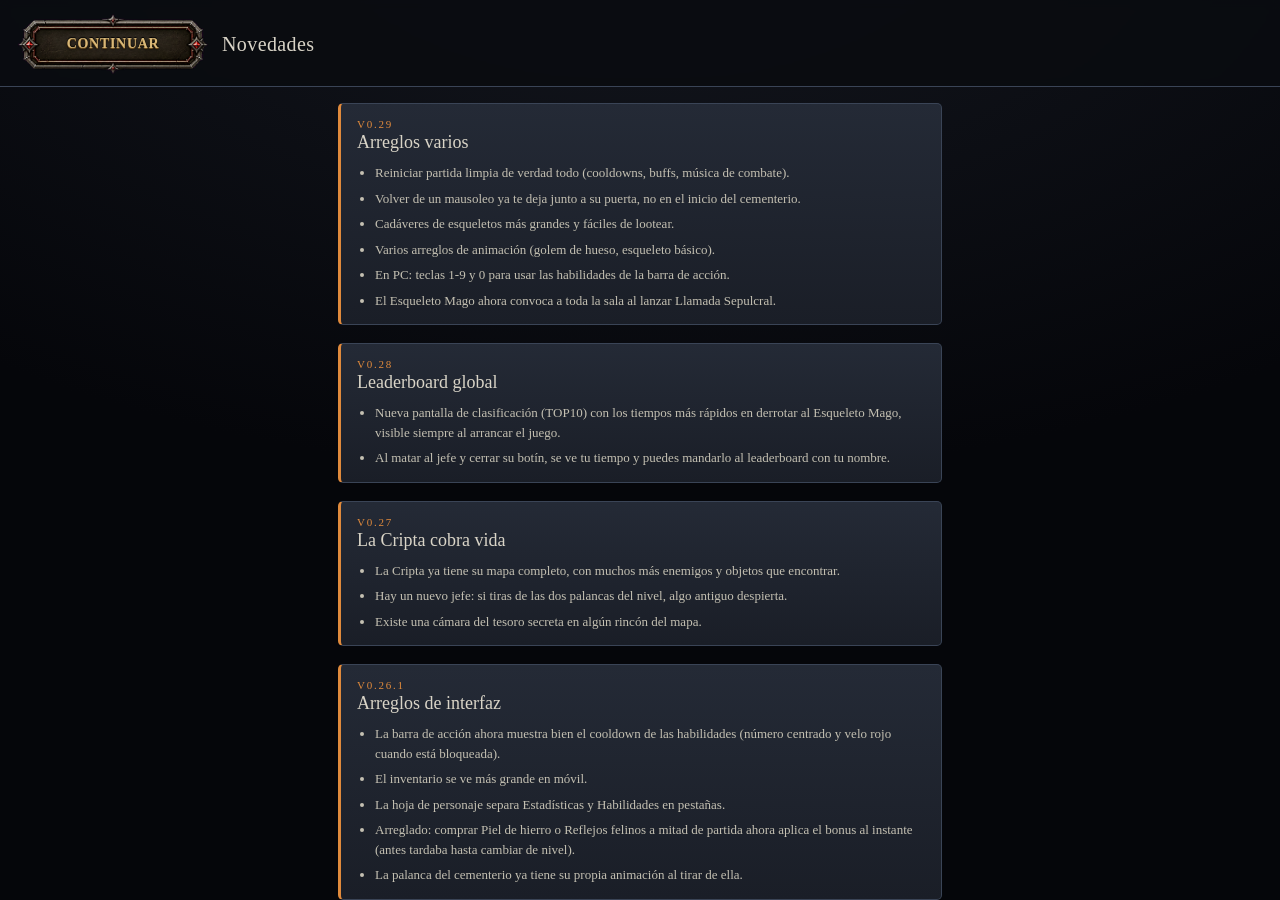
==== index.html @ 26098daa "V0.29 — Reinicio de verdad, mausoleos, sprites, golem, PC y Llamada Sepulcral - Reiniciar nivel/part" ====
<!DOCTYPE html>
<html lang="es">
<head>
<meta charset="UTF-8">
<meta name="viewport" content="width=device-width, initial-scale=1, maximum-scale=1, user-scalable=no, viewport-fit=cover">
<!-- Anticaché: todos los archivos internos (JS, CSS, JSON, imágenes) ya se piden
     con ?v=VERSION, así que se renuevan solos en cuanto sube el número de
     versión. Esto de aquí es solo para este mismo archivo (index.html): sin
     esto, algunos navegadores (sobre todo Chrome en móvil) se quedan con una
     copia vieja de la página en caché y hace falta modo incógnito para verla
     actualizada. Con esto, cada vez que se abre la página se comprueba si hay
     una versión nueva en el servidor en vez de fiarse de la copia guardada. -->
<meta http-equiv="Cache-Control" content="no-cache, no-store, must-revalidate">
<meta http-equiv="Pragma" content="no-cache">
<meta http-equiv="Expires" content="0">
<title>Cripta</title>
<link rel="stylesheet" href="./css/styles.css?v=0.29">
</head>
<body>
<div id="game">
  <canvas id="map"></canvas>

  <!-- HUD (arriba-izquierda). Tocar la fila superior recentra la cámara. -->
  <div class="ui hud" id="hud">
    <div class="hudrow" id="hudRow">
      <div class="heroPanel" id="heroPanel">
        <div class="hp-row1">
          <span class="heroName" id="heroName2"></span>
          <span class="statusRow" id="heroStatus"></span>
        </div>
        <div class="hp-row2">
          <div class="bar hero"><span class="fill" id="hpHero" style="width:100%"></span><span class="hptext" id="hpHeroText"></span></div>
        </div>
        <div class="hp-row3">
          <div class="bar mana"><span class="fill" id="manaFill" style="width:100%"></span><span class="hptext" id="manaText"></span></div>
        </div>
        <div class="pa-box" id="apPips"></div>
      </div>
      <div class="stat"><img class="goldIcon" src="./assets/ui/gold_icon.png" alt=""> <b id="gold">0</b></div>
    </div>
    <button class="skipturn" id="endTurn"></button>
    <div class="foeRow" id="foeRow"></div>
  </div>

  <!-- Aviso de combate + orden de iniciativa (arriba-derecha; antes aquí
       estaba el botón de reiniciar, movido al panel de ajustes) -->
  <div class="ui topright" id="topright">
    <div class="combatBadge" id="combatBadge">⚔️</div>
    <div class="initiativeBar" id="initiativeBar"></div>
  </div>

  <!-- Versión + Ajustes + recentrar (abajo-derecha) -->
  <div class="ui bottomright" id="bottomright">
    <div class="vertag" id="verTag"></div>
    <div class="fabcol">
      <button class="fab" id="gridBtn" aria-label="Rejilla">▦</button>
      <button class="fab" id="settingsBtn" aria-label="Ajustes">⚙</button>
      <button class="fab" id="recenter" aria-label="Centrar">⌖</button>
    </div>
  </div>

  <!-- Barra de acción (10 huecos) con los iconos de las habilidades ACTIVAS
       compradas en la tienda. Movible por separado del resto (ver
       LAYOUT_IDS en main.js). Las pasivas no salen aquí, se reflejan en el
       panel de estadísticas del inventario. -->
  <div class="ui actionbar" id="actionbar"></div>

  <!-- Registro (abajo-izquierda). Tocarlo abre el historial completo. -->
  <div class="ui log" id="log" role="button" aria-label="Ver historial"></div>

  <!-- Historial completo de eventos (combate, loot, eventos), con filtros. -->
  <div class="veil" id="logHistoryVeil">
    <div class="loghist" id="logHistPanel">
      <button class="loghist-close" id="logHistCloseBtn" aria-label="Cerrar">×</button>
      <div class="loghist-filters" id="logHistFilters"></div>
      <div class="loghist-list" id="logHistList"></div>
    </div>
  </div>

  <!-- Ventana de botín de cadáveres (rules.js la abre al tocar un cadáver
       adyacente con loot pendiente). -->
  <div class="veil" id="lootVeil">
    <div class="loot-panel" id="lootPanel">
      <button class="loot-close" id="lootCloseBtn" aria-label="Cerrar">×</button>
      <h2 class="loot-name" id="lootTitle"></h2>
      <div class="loot-list" id="lootList"></div>
      <button class="loot-allbtn" id="lootAllBtn"></button>
    </div>
  </div>

  <!-- Panel de ajustes -->
  <div class="veil" id="settingsVeil">
    <div class="panel">
      <h2 id="setTitle"></h2>

      <label id="setLangLabel"></label>
      <div class="langrow">
        <button class="langbtn" data-lang="es">ES</button>
        <button class="langbtn" data-lang="en">EN</button>
      </div>

      <label id="setScaleLabel"></label>
      <input type="range" id="uiScale" min="0.5" max="1.6" step="0.05" value="1">

      <label id="setMusicLabel"></label>
      <input type="range" id="musicVol" min="0" max="1" step="0.05" value="0.6">

      <label id="setFxLabel"></label>
      <input type="range" id="fxVol" min="0" max="1" step="0.05" value="0.7">

      <label id="setEnemySpeedLabel"></label>
      <div class="langrow" id="enemySpeedRow">
        <button class="langbtn" id="speedSlow" data-speed="slow"></button>
        <button class="langbtn" id="speedNormal" data-speed="normal"></button>
        <button class="langbtn" id="speedFast" data-speed="fast"></button>
      </div>

      <button class="primary" id="repositionBtn"></button>

      <button class="primary" id="reset" aria-label="Reiniciar"></button>

      <button class="primary" id="quitBtn" aria-label="Cerrar juego"></button>

      <button class="primary" id="setClose"></button>
      <div class="ver" id="verTagPanel"></div>
    </div>
  </div>

  <!-- Botón flotante que ancla la interfaz en su sitio al reposicionarla. -->
  <button class="layoutApplyBtn" id="layoutApplyBtn"></button>

  <!-- Carta de evento -->
  <div class="veil" id="veil"><div class="card" id="card"></div></div>

  <!-- Confirmación genérica (reiniciar nivel, cerrar juego...). Un solo modal
       reutilizado: showConfirm() en ui.js rellena título/texto y qué hacer
       si se confirma. -->
  <div class="veil" id="confirmVeil">
    <div class="card" id="confirmCard">
      <h2 id="confirmTitle"></h2>
      <p id="confirmText"></p>
      <div class="confirmBtns">
        <button class="primary ghost" id="confirmNo"></button>
        <button class="primary" id="confirmYes"></button>
      </div>
    </div>
  </div>

  <!-- Inventario y equipamiento. Se abre tocando el marco del héroe (arriba
       a la izquierda). Los huecos, el panel de estadísticas y la rejilla se
       generan por JS desde js/inventory.js (nada hardcodeado aquí). -->
  <div class="veil" id="inventoryVeil">
    <button class="inv-close" id="invCloseBtn" aria-label="Cerrar">×</button>
    <div id="invScaler">
      <div class="inv-ui" id="invUI"></div>
    </div>
  </div>

  <!-- Pantalla de novedades al arrancar. El botón Continuar queda anclado arriba
       (no scrollea) y hace de primer toque para activar el sonido. -->
  <div class="splash show" id="splash">
    <div class="splash-head">
      <button class="primary" id="splashContinue"></button>
      <div class="splash-title" id="splashTitle"></div>
    </div>
    <div class="splash-body" id="splashBody"></div>
  </div>

  <!-- Leaderboard global (Supabase): TOP10 de tiempos más rápidos en matar al
       Esqueleto Mago de la cripta. Se ve siempre al arrancar, justo después
       de cerrar las novedades y antes de la tienda de habilidades. -->
  <div class="splash" id="leaderboard">
    <div class="splash-head">
      <button class="primary" id="leaderboardContinue"></button>
      <div class="splash-title" id="leaderboardTitle"></div>
    </div>
    <div class="splash-body" id="leaderboardBody"></div>
  </div>

  <!-- Tienda de habilidades — SISTEMA TEMPORAL DE PRUEBAS (ver js/skills.js).
       Se muestra justo después de pulsar "Continuar" en las novedades, antes
       de entrar en la partida de verdad. -->
  <div class="skillshop" id="skillShop">
    <div class="skillshop-head">
      <div class="skillshop-gold"><img class="goldIcon" src="./assets/ui/gold_icon.png" alt=""><b id="shopGold">1000</b></div>
      <div class="skillshop-title" id="skillShopTitle"></div>
      <button class="primary ghost skillshop-reset" id="shopResetBtn"></button>
    </div>
    <div class="skillshop-subtitle" id="skillShopSubtitle"></div>
    <div class="skillshop-notice" id="shopNotice"></div>
    <div class="skillshop-body" id="skillShopBody"></div>
    <div class="skillshop-foot">
      <button class="primary skillshop-finish" id="shopFinishBtn"></button>
    </div>
  </div>
</div>

<script type="module" src="./js/main.js?v=0.29"></script>
</body>
</html>
---- css/styles.css ----
/* Pantalla completa: mapa a pantalla completa + UI flotante en cajas.
   La escala de la UI se controla con la variable --ui (deslizador de ajustes). */
:root{
  --stone-900:#12141a; --stone-800:#1a1e27; --stone-700:#242a36;
  --steel:#3a4456; --bone:#d9d4c7; --bone-dim:#8b8778;
  --ember:#e08a3c; --blood:#b5443a; --moss:#6f9c5a; --gold:#d8b24a;
}
*{ box-sizing:border-box; }
html,body{ margin:0; height:100%; background:#05060a; overflow:hidden; }
body{
  font-family: Georgia,"Times New Roman",serif;
  color:var(--bone); -webkit-tap-highlight-color:transparent; user-select:none;
}

#game{ position:fixed; inset:0; overflow:hidden; background:#05060a; --ui:1; }
#map{ position:absolute; inset:0; width:100%; height:100%; display:block; touch-action:none; cursor:grab; }
#map:active{ cursor:grabbing; }

.ui{ position:absolute; z-index:5; }
.hud{ top:max(10px,env(safe-area-inset-top)); left:10px; transform:translate(var(--dragX,0px),var(--dragY,0px)) scale(var(--ui)); transform-origin:top left;
  display:flex; flex-direction:column; gap:6px; width:max-content; }
.hudrow{ display:flex; gap:8px; align-items:stretch; padding:8px 10px;
  background:rgba(26,30,39,.82); border:1px solid var(--steel); border-radius:6px; backdrop-filter:blur(3px); cursor:pointer; }
/* --- Panel nuevo del héroe: una sola imagen de marco (3 filas + caja de PA a
   la derecha) con el "aspect-ratio" real del arte, para que nunca se deforme
   sea cual sea el ancho. Fila 1 = nombre + perjuicios; fila 2 = vida; fila 3 =
   maná; la caja de PA ya trae la palabra "PA" dibujada, solo hace falta poner
   los PA de verdad debajo. Los porcentajes de top/bottom vienen de medir el
   propio archivo (assets/ui/hero_panel.png, 1722×400). --- */
.heroPanel{ position:relative; width:min(300px, 70vw); aspect-ratio:1722/400;
  background:url(../assets/ui/hero_panel.png) center/100% 100% no-repeat; }
.heroPanel .hp-row1{ position:absolute; left:4%; right:20%; top:15%; bottom:59%;
  display:flex; align-items:center; justify-content:space-between; gap:4px; overflow:hidden; }
.heroPanel .hp-row2{ position:absolute; left:4%; right:20%; top:44%; bottom:35%; }
.heroPanel .hp-row3{ position:absolute; left:4%; right:20%; top:68%; bottom:5%; }
.heroPanel .heroName{ flex:1 1 auto; min-width:0; margin-left:7px; font-size:12px; letter-spacing:.03em; color:var(--bone);
  white-space:nowrap; overflow:hidden; text-overflow:ellipsis; }
.heroPanel .statusRow{ flex:0 0 auto; display:flex; gap:3px; align-items:center; }
.heroPanel .statusRow:empty{ display:none; }
.heroPanel .pa-box{ position:absolute; left:82%; right:2%; top:30%; bottom:8%; transform:translate(1px, 6px);
  display:flex; align-items:center; justify-content:center;
  font-size:20px; font-weight:700; line-height:1; text-shadow:0 1px 3px rgba(0,0,0,.8); }
.pa-box.ap-white{ color:var(--bone); }
.pa-box.ap-warn{ color:#e0b23c; }
.pa-box.ap-empty{ color:#e05a3c; }

.bar{ height:9px; border-radius:2px; background:#000; overflow:hidden; border:1px solid #000; position:relative; }
.bar.hero{ height:calc(100% - 2px); margin:1px auto 0; width:calc(100% + 1px); border:none; transform:translate(3px, 2px); }
.bar.mana{ height:calc(100% - 6px); margin:2px auto 0; width:calc(100% + 1px); border:none; transform:translate(3px, 0px); }
.bar.foe { background:linear-gradient(#7a1414,#3a0808); border-radius:999px; border:none; }
.bar > span{ display:block; height:100%; transition:width .25s ease; }
/* La barra roja/azul del panel nuevo ya viene pintada en el propio marco (no
   hace falta más imagen); lo único que "tapa" al perder vida/maná es esta
   cubierta oscura que avanza desde la derecha. */
.bar.hero > span.fill, .bar.mana > span.fill{ position:absolute; top:0; right:0; height:100%;
  background:linear-gradient(to left, rgba(3,4,7,.95), rgba(3,4,7,.55)); }
.bar.hero{ background:linear-gradient(#7a1414,#3a0808); border-radius:999px; }
.bar.mana{ background:linear-gradient(#123a5a,#081c30); border-radius:999px; }
.bar.foe  > span{ position:absolute; top:0; right:0; height:100%;
  background:linear-gradient(to left, rgba(3,4,7,.95), rgba(3,4,7,.55)); }
.bar .hptext{ position:absolute; inset:0; display:flex; align-items:center; justify-content:center; background:none;
  font-size:9px; line-height:1; color:#fff; text-shadow:0 1px 1px rgba(0,0,0,.85); pointer-events:none; }
.bar.hero .hptext, .bar.mana .hptext{ font-size:10px; font-weight:600; }
.bar.hero .hptext{ transform:translateY(0px); }
.bar.mana .hptext{ transform:translateY(-1px); }
.stat{ display:flex; align-items:center; gap:5px; font-size:13px; padding-left:10px; border-left:1px solid var(--steel); }
.stat b{ color:var(--gold); font-weight:600; }
.goldIcon{ width:16px; height:16px; object-fit:contain; }
.ap{ display:flex; gap:5px; align-items:center; padding-left:10px; border-left:1px solid var(--steel); }

/* Iconos de perjuicio/beneficio (24×24, tamaño de referencia; el propio icono
   trae su proporción real). El número de turnos restantes (p.ej. veneno) se
   dibuja como una insignia pequeña en la esquina inferior derecha. */
.statusIcon{ position:relative; width:18px; height:18px; }
.statusIcon img{ width:100%; height:100%; object-fit:contain; display:block; }
.statusIcon .turns{ position:absolute; right:-3px; bottom:-3px; min-width:12px; height:12px; padding:0 2px;
  background:#1a1e27; border:1px solid var(--steel); border-radius:6px; font-size:8px; line-height:11px;
  text-align:center; color:var(--bone); }

/* Botón de turno: ahora usa el marco nuevo tal cual (sin texto quemado en la
   imagen, para que el texto siga saliendo del archivo de idiomas) con su
   proporción real (977×309) para que nunca se deforme. El texto se pinta
   encima con CSS, en dorado grabado, imitando la muestra de referencia. */
.skipturn{ position:relative; display:flex; align-items:center; justify-content:center;
  width:50%; align-self:flex-start; aspect-ratio:977/309;
  background:url(../assets/ui/skipturn_bar.png) center/100% 100% no-repeat;
  border:none; cursor:pointer;
  font:inherit; font-family:Georgia,"Times New Roman",serif; font-weight:700;
  font-size:9px; letter-spacing:.05em; text-transform:uppercase;
  color:#d9b878; text-shadow:0 1px 0 #6b4a1a, 0 -1px 1px #000, 0 2px 3px rgba(0,0,0,.7); }
.skipturn:hover{ color:#eccb8f; }

/* Cajas individuales de vida de enemigo, una por enemigo vivo, bajo "Fin de turno".
   Apiladas verticalmente (una debajo de otra), ancho a juego con el panel del
   héroe. Marco de 2 filas (assets/ui/foe_panel.png, 1810×369): fila 1 = nombre
   + perjuicios, fila 2 = vida. Aspect-ratio real para que nunca se deforme. */
.foeRow{ display:flex; flex-direction:column; gap:6px; margin-top:6px; width:min(150px, 35vw); }
.foebox{ position:relative; width:100%; aspect-ratio:1810/369; cursor:pointer;
  background:url(../assets/ui/foe_panel.png) center/100% 100% no-repeat;
  filter:drop-shadow(0 1px 2px rgba(0,0,0,.6)); }
.foebox:hover, .foebox.selected{ filter:drop-shadow(0 0 3px var(--ember)); }
.foebox .fe-row1{ position:absolute; left:6%; right:4%; top:24%; bottom:36%;
  display:flex; align-items:center; justify-content:space-between; gap:3px; overflow:hidden; }
.foebox .fe-row2{ position:absolute; left:6%; right:5%; top:71%; bottom:9%; }
.foebox .fname{ flex:1 1 auto; min-width:0; margin-left:4px; font-size:9px; letter-spacing:.01em; color:var(--bone-dim);
  line-height:1.15; white-space:nowrap; overflow:hidden; text-overflow:ellipsis; }
.foebox.selected .fname{ color:var(--ember); }
.foebox .status{ flex:0 0 auto; display:flex; gap:2px; align-items:center; }
.foebox .status:empty{ display:none; }
.foebox .bar.foe{ height:calc(100% - 2.5px); width:calc(100% - 8px); margin:0 auto; transform:translate(-0.5px, 1px); }

/* --- Modo "reposicionar interfaz": cada bloque se tiñe de verde y se puede
   arrastrar; el botón de abajo lo ancla todo en su sitio nuevo. --- */
body.layout-edit .ui{ box-shadow:inset 0 0 0 999px rgba(46,204,113,.35); cursor:grab; touch-action:none; }
body.layout-edit .ui:active{ cursor:grabbing; }
body.layout-edit .ui *{ pointer-events:none; }
.layoutApplyBtn{ position:fixed; top:50%; left:50%; transform:translate(-50%,-50%); z-index:50;
  display:none; font:inherit; font-size:15px; padding:14px 28px; border-radius:8px; cursor:pointer;
  background:var(--ember); color:#1b1006; border:1px solid #000; box-shadow:0 4px 18px rgba(0,0,0,.5); }
body.layout-edit .layoutApplyBtn{ display:block; }
.skipturn:active{ transform:translateY(1px); }

.topright{ top:max(10px,env(safe-area-inset-top)); right:10px;
  transform:translate(var(--dragX,0px),var(--dragY,0px)) scale(var(--ui)); transform-origin:top right;
  display:flex; flex-direction:column; align-items:flex-end; gap:6px; }

/* Fuera de combate no hay turnos que saltar ni PA que gastar (movimiento
   libre); estos dos solo aparecen en cuanto se activa el combate. */
.pa-box.hidden, .skipturn.hidden{ display:none; }

/* Aviso de "entra en combate": aparece un momento y se desvanece solo. */
.combatBadge{ font-size:26px; line-height:1;
  opacity:0; transform:translateY(-6px) scale(.7); transition:opacity .25s ease, transform .25s ease;
  filter:drop-shadow(0 2px 4px rgba(0,0,0,.7)); pointer-events:none; z-index:6; }
.combatBadge.show{ opacity:1; transform:translateY(0) scale(1.15); }

/* Barra de iniciativa: retratos en fila horizontal, justo debajo del aviso
   de combate. El que le toca actuar se resalta. */
.initiativeBar{ max-width:min(220px, 46vw);
  display:none; flex-wrap:wrap; justify-content:flex-end; gap:5px; padding:5px; background:rgba(26,30,39,.82); border:1px solid var(--steel);
  border-radius:6px; backdrop-filter:blur(3px); }
.initiativeBar.show{ display:flex; }
.initSlot{ width:40px; height:40px; border-radius:5px; overflow:hidden; border:2px solid var(--steel);
  background:#000; opacity:.6; transition:opacity .2s ease, border-color .2s ease; }
.initSlot canvas{ width:100%; height:100%; display:block; image-rendering:pixelated; }
.initSlot.current{ opacity:1; border-color:var(--ember); box-shadow:0 0 0 1px var(--ember); }

/* En móviles estrechos, el HUD y el botón de reiniciar no crecen más allá de
   cierto tamaño (aunque la escala de interfaz esté al máximo), para que nunca
   lleguen a solaparse. En pantallas grandes siguen la escala completa. */
@media (max-width: 500px) {
  .hudrow{ gap:5px; padding:6px 8px; }
  .stat{ padding-left:6px; }
  .ap{ padding-left:6px; }
  .hud, .topright{ transform:translate(var(--dragX,0px),var(--dragY,0px)) scale(min(var(--ui), 1.15)); }
}
@media (max-width: 340px) {
  .hud, .topright{ transform:translate(var(--dragX,0px),var(--dragY,0px)) scale(min(var(--ui), 1)); }
}
@media (min-width: 501px) and (max-width: 820px) {
  .hud, .topright{ transform:translate(var(--dragX,0px),var(--dragY,0px)) scale(min(var(--ui), 1.3)); }
}
.iconbtn{ width:40px; height:40px; border-radius:6px; background:rgba(26,30,39,.82); color:var(--bone);
  border:1px solid var(--steel); font-size:19px; line-height:1; cursor:pointer; backdrop-filter:blur(3px);
  display:flex; align-items:center; justify-content:center; }
.iconbtn:hover{ border-color:var(--ember); color:var(--ember); }
.iconbtn:active{ transform:translateY(1px); }

/* Columna abajo-derecha: versión, ajustes (⚙) y recentrar (⌖) */
.bottomright{ bottom:max(12px,env(safe-area-inset-bottom)); right:12px; transform:translate(var(--dragX,0px),var(--dragY,0px)) scale(var(--ui)); transform-origin:bottom right;
  display:flex; flex-direction:row; align-items:flex-end; gap:10px; }
.vertag{ font-size:11px; color:var(--bone-dim); background:rgba(26,30,39,.7); border:1px solid var(--steel);
  border-radius:5px; padding:4px 8px; backdrop-filter:blur(3px); white-space:nowrap; }
.fabcol{ display:flex; flex-direction:column; gap:10px; align-items:center; }
.fab{ width:46px; height:46px; border-radius:50%; background:rgba(26,30,39,.9); color:var(--bone);
  border:1px solid var(--steel); font-size:22px; cursor:pointer; backdrop-filter:blur(3px);
  display:flex; align-items:center; justify-content:center; }
.fab:hover{ border-color:var(--ember); color:var(--ember); }
.fab:active{ transform:translateY(1px); }
.fab.off{ opacity:.45; }

.log{ bottom:max(12px,env(safe-area-inset-bottom)); left:12px; max-width:min(66vw,340px); transform:translate(var(--dragX,0px),var(--dragY,0px)) scale(var(--ui)); transform-origin:bottom left;
  font-size:12.5px; line-height:1.35; color:var(--bone); padding:8px 11px; cursor:pointer;
  background:rgba(26,30,39,.82); border:1px solid var(--steel); border-radius:6px; backdrop-filter:blur(3px); }
.log:empty{ display:none; }
.log .dmg{ color:var(--blood); } .log .heal{ color:var(--moss); }

.iconbtn:focus-visible,.fab:focus-visible,.langbtn:focus-visible,.choice:focus-visible,.primary:focus-visible,.again:focus-visible{
  outline:2px solid var(--ember); outline-offset:2px; }

/* modales: centrados, no escalan con --ui */
.veil{ position:absolute; inset:0; z-index:10; display:none; align-items:center; justify-content:center;
  padding:16px; background:rgba(5,6,10,.72); backdrop-filter:blur(2px); animation:fade .18s ease both; }
.veil.show{ display:flex; }
@keyframes fade{ from{opacity:0} to{opacity:1} }


.card,.panel{ width:100%; max-width:360px;
  background:linear-gradient(180deg,rgba(36,42,54,.25),rgba(26,30,39,.35)), url(../assets/ui/card_frame.png);
  background-size:100% 100%; background-repeat:no-repeat;
  border:none; border-radius:5px; box-shadow:0 18px 40px rgba(0,0,0,.55);
  padding:22px 26px; animation:rise .22s cubic-bezier(.2,.8,.2,1) both; }
.card{ border-left:3px solid var(--ember); }
@keyframes rise{ from{opacity:0; transform:translateY(10px)} to{opacity:1; transform:none} }
.card .kicker{ font-size:10px; letter-spacing:.22em; text-transform:uppercase; color:var(--ember); margin-bottom:6px; text-align:center; }
.card h2,.panel h2{ margin:0 0 10px; font-family:Georgia,"Times New Roman",serif; font-weight:600; font-size:22px; line-height:1.1; color:var(--bone); text-align:center; }
.card p{ margin:0 0 16px; font-size:13.5px; line-height:1.5; color:#bdb9ab; text-align:center; }
.choices{ display:flex; flex-direction:column; gap:8px; }

/* Tarjeta narrativa (imagen + texto, sin opciones): se cierra al tocarla. */
.card.story{ max-width:520px; padding:0; overflow:hidden; border-left:none; cursor:pointer; }
.card.story .storywrap{ position:relative; width:100%; line-height:0; }
.card.story img{ display:block; width:100%; height:auto; }
.card.story .storytext{ position:absolute; left:64%; right:5%; top:12%; bottom:20%;
  display:flex; align-items:center; justify-content:center; text-align:center;
  font-family:Georgia,"Times New Roman",serif; font-size:14px; line-height:1.55;
  color:#2a2015; text-shadow:0 1px 0 rgba(255,255,255,.3); }
.card.story .storyhint{ position:absolute; left:60%; right:3%; bottom:5%; text-align:center;
  font-size:8px; letter-spacing:.06em; text-transform:uppercase; color:#5a4a30; opacity:.85; white-space:nowrap; }
@media (max-width:420px){
  .card.story .storytext{ font-size:12.5px; top:10%; bottom:22%; }
  .card.story .storyhint{ font-size:7px; }
}
/* Variante con opciones (Sí/No) dentro del mismo hueco de pergamino, para la
   palanca y cualquier mecanismo futuro con el mismo patrón (imagen propia +
   pregunta + elección, en vez de solo texto de ambientación). */
.card.story .storychoices{ position:absolute; left:58%; right:5%; top:10%; bottom:10%;
  display:flex; flex-direction:column; justify-content:center; gap:8px;
  font-family:Georgia,"Times New Roman",serif; text-align:center; }
.card.story .storychoices .kicker{ font-size:9px; letter-spacing:.2em; text-transform:uppercase; color:#6a4a2a; margin-bottom:2px; }
.card.story .storychoices h2{ margin:0 0 6px; font-size:15px; line-height:1.15; color:#2a2015; }
.card.story .storychoices p{ margin:0 0 8px; font-size:12px; line-height:1.4; color:#2a2015; }
.card.story .storychoices .choices{ gap:6px; align-items:center; }
.card.story .storychoices .choice{ font-size:12px; padding:9px 10px; width:75%; align-self:center; justify-content:center; }
@media (max-width:420px){
  .card.story .storychoices{ left:56%; right:4%; }
  .card.story .storychoices h2{ font-size:12.5px; }
  .card.story .storychoices p{ font-size:10px; }
  .card.story .storychoices .choice{ font-size:10.5px; padding:7px 8px; }
}
.choice{ text-align:left; width:100%; color:var(--bone);
  background:linear-gradient(rgba(9,10,14,.55),rgba(9,10,14,.55)), url(../assets/ui/choice_plaque.png);
  background-size:100% 100%; background-repeat:no-repeat;
  border:1px solid var(--steel); border-radius:4px; font:inherit; font-size:13px; padding:11px 13px; cursor:pointer;
  display:flex; justify-content:space-between; align-items:center; gap:10px; transition:border-color .12s, filter .12s; }
.choice:hover{ border-color:var(--ember); filter:brightness(1.2); }
.choice:active{ transform:translateY(1px); }
.choice .tag{ font-size:11px; color:var(--bone-dim); white-space:nowrap; }
.choice .tag.dmg{ color:var(--blood); } .choice .tag.heal{ color:var(--moss); } .choice .tag.gold{ color:var(--gold); }

.banner{ text-align:center; }
.banner h2{ color:var(--ember); }
.banner .again,.primary{ margin-top:6px; color:var(--bone); border:none; border-radius:4px;
  background:linear-gradient(rgba(255,255,255,.08),rgba(255,255,255,.08)), url(../assets/ui/skipturn_plaque.png);
  background-size:100% 100%; background-repeat:no-repeat;
  font:inherit; font-weight:600; font-size:13px; padding:11px 20px; cursor:pointer; letter-spacing:.04em; }

.over-time{ color:var(--gold); font-weight:600; margin-top:-4px; }
.over-score{ display:flex; gap:8px; margin-top:10px; }
.over-score input{ flex:1; min-width:0; font:inherit; font-size:13px; padding:9px 10px;
  border-radius:4px; border:1px solid var(--steel); background:rgba(10,8,6,.5); color:var(--bone); }
.over-score .choice{ flex:none; width:auto; }
.over-score-ok{ color:#7fc06a; font-weight:600; margin-top:10px; }
.over-score-fail{ color:#e86a5c; margin-top:10px; }

/* Confirmación genérica: dos botones lado a lado, el de cancelar más discreto. */
.confirmBtns{ display:flex; gap:10px; margin-top:16px; }
.confirmBtns .primary{ flex:1; margin-top:0; }
.primary.ghost{ background:var(--stone-900); border:1px solid var(--steel); color:var(--bone-dim); }
.primary.ghost:hover{ border-color:var(--bone-dim); color:var(--bone); }
#confirmCard{ text-align:center; }
#confirmCard h2{ color:var(--ember); }

.panel label{ display:block; font-size:11px; letter-spacing:.12em; text-transform:uppercase; color:var(--bone-dim); margin:14px 0 6px; }
.langrow{ display:flex; gap:8px; }
.langbtn{ flex:1; background:var(--stone-900); color:var(--bone); border:1px solid var(--steel); border-radius:4px;
  font:inherit; font-size:13px; padding:9px; cursor:pointer; }
.langbtn.on{ border-color:var(--ember); color:var(--ember); }
.panel input[type=range]{ width:100%; accent-color:var(--ember); }
.panel .primary{ width:100%; margin-top:18px; }
.panel .ver{ text-align:center; color:#565b66; font-size:11px; margin-top:12px; }

@media (prefers-reduced-motion:reduce){ .veil,.card,.panel{ animation:none; } .bar>span{ transition:none; } }

/* En PC (ratón real + pantalla ancha) las ventanas modales (evento, tarjeta
   narrativa con imagen, ajustes...) se ven pequeñas si se dejan al mismo
   tamaño que en móvil, donde el dedo está mucho más cerca de la pantalla.
   Aquí se agrandan solo para ese caso; en móvil/tablet no cambia nada. */
@media (pointer: fine) and (min-width: 900px) {
  .card, .panel { max-width: 460px; padding: 24px; }
  .card.story { max-width: 640px; }
  .card .kicker { font-size: 12px; }
  .card h2, .panel h2 { font-size: 26px; }
  .card p { font-size: 15px; }
  .choice { font-size: 14.5px; padding: 13px 15px; }
  .choice .tag { font-size: 12px; }
  .card.story .storytext { font-size: 16px; }
  .card.story .storyhint { font-size: 9px; letter-spacing: .08em; }
  .card.story .storychoices h2 { font-size: 19px; }
  .card.story .storychoices p { font-size: 14px; }
  .card.story .storychoices .choice { font-size: 14px; padding: 11px 13px; }
  .panel label { font-size: 12px; }
  .banner .again, .primary { font-size: 14.5px; padding: 13px 24px; }
}

/* --- Pantalla de novedades (splash) al arrancar --- */
.splash{ position:absolute; inset:0; z-index:20; display:none; flex-direction:column;
  background:radial-gradient(120% 90% at 50% -10%, #14171f 0%, #05060a 70%); }
.splash.show{ display:flex; }
/* Cabecera anclada: no scrollea; el botón Continuar siempre queda a la vista. */
.splash-head{ flex:none; display:flex; align-items:center; gap:14px;
  padding:max(14px,env(safe-area-inset-top)) 18px 12px;
  border-bottom:1px solid var(--steel); background:rgba(10,12,17,.92); backdrop-filter:blur(4px); }
.splash-head .primary{
  margin:0; width:190px; aspect-ratio:977/309; flex:none;
  display:flex; align-items:center; justify-content:center;
  background:url(../assets/ui/skipturn_bar.png) center/100% 100% no-repeat;
  border:none; padding:0;
  font-family:Georgia,"Times New Roman",serif; font-weight:700;
  font-size:14px; letter-spacing:.05em; text-transform:uppercase;
  color:#d9b878; text-shadow:0 1px 0 #6b4a1a, 0 -1px 1px #000, 0 2px 3px rgba(0,0,0,.7);
}
.splash-head .primary:hover{ color:#eccb8f; }
.splash-title{ font-family:Georgia,"Times New Roman",serif; font-size:20px; color:var(--bone); letter-spacing:.02em; }
/* Cuerpo scrolleable con las notas de cada versión. */
.splash-body{ flex:1; overflow-y:auto; -webkit-overflow-scrolling:touch;
  padding:16px 18px calc(24px + env(safe-area-inset-bottom));
  max-width:640px; width:100%; margin:0 auto; }
.rel{ margin:0 0 18px; padding:14px 16px; background:linear-gradient(180deg,var(--stone-700),var(--stone-800));
  border:1px solid var(--steel); border-left:3px solid var(--ember); border-radius:5px; }
.rel-ver{ font-size:11px; letter-spacing:.16em; text-transform:uppercase; color:var(--ember); margin-bottom:2px; }
.rel-title{ font-family:Georgia,"Times New Roman",serif; font-size:18px; color:var(--bone); margin-bottom:10px; }
.rel ul{ margin:0; padding-left:18px; }
.rel li{ font-size:13px; line-height:1.5; color:#c4c0b2; margin-bottom:6px; }
.rel li:last-child{ margin-bottom:0; }

.lb-loading, .lb-empty{ text-align:center; color:#c4c0b2; font-size:13px; padding:24px 0; }
.lb-row{ display:flex; align-items:center; gap:12px; padding:10px 14px; margin-bottom:6px;
  background:linear-gradient(180deg,var(--stone-700),var(--stone-800));
  border:1px solid var(--steel); border-radius:5px; }
.lb-row:first-child{ border-left:3px solid #f0c94a; }
.lb-row:nth-child(2){ border-left:3px solid #c9c9d4; }
.lb-row:nth-child(3){ border-left:3px solid #cd8a4a; }
.lb-rank{ width:22px; flex:none; font-family:Georgia,"Times New Roman",serif; font-size:15px; color:var(--ember); text-align:center; }
.lb-name{ flex:1; font-size:14px; color:var(--bone); overflow:hidden; text-overflow:ellipsis; white-space:nowrap; }
.lb-time{ flex:none; font-variant-numeric:tabular-nums; font-size:14px; color:#c4c0b2; }

/* =====================================================================
   Inventario y equipamiento (js/inventory.js). Todas las clases con
   prefijo inv- a propósito, para no chocar con nada del resto del CSS.
   ===================================================================== */
#inventoryVeil.show{ display:flex; }
/* En móvil se agranda la escala más allá de "cabe entero sin scroll" (ver
   applyScale en inventory.js), así que hace falta poder desplazarse dentro
   del velo para llegar a las partes que ya no caben en pantalla. Solo en
   táctil — en PC ya cabe entero centrado, sin tocar nada. */
@media (pointer: coarse) {
  #inventoryVeil{ overflow:auto; align-items:flex-start; justify-content:center; padding-top:24px; }
}
#invScaler{ position:relative; }
.inv-ui{
  position:relative; width:1920px; height:2112px; transform-origin:top left;
  background:url(../assets/ui/inventory_screen.jpg) center/100% 100% no-repeat;
}
.inv-close{
  position:absolute; top:10px; right:14px; z-index:5; width:38px; height:38px;
  border-radius:50%; border:1px solid #7a5a2a; background:rgba(10,8,6,.7);
  color:#e8c986; font-size:20px; line-height:1; cursor:pointer;
}
.inv-equip-slot{
  position:absolute; display:flex; align-items:center; justify-content:center;
  cursor:pointer; border-radius:4px;
}
.inv-equip-slot .inv-icon{ max-width:78%; max-height:78%; pointer-events:none;
  font-size:56px; line-height:1; text-align:center; filter:drop-shadow(0 2px 4px rgba(0,0,0,.6)); }
.inv-equip-slot .inv-icon img{ max-width:100%; max-height:100%; display:block; }
.inv-equip-slot.inv-debug{ outline:2px dashed #4ad; }
.inv-debug-label{ position:absolute; top:2px; left:4px; font-size:14px; color:#7cf;
  font-family:monospace; pointer-events:none; text-shadow:0 0 3px #000; }
.inv-equip-slot.inv-selected{ box-shadow:0 0 0 3px #ffd76b, 0 0 14px 4px rgba(255,215,107,.65); }
.inv-equip-slot.inv-valid-target{ background:rgba(60,220,90,.38); }
.inv-equip-slot.inv-valid-target:hover{ background:rgba(80,255,120,.55); }
.inv-equip-slot.inv-drag-over{ background:rgba(80,255,120,.55); }

.inv-charsheet-panel{
  position:absolute; box-sizing:border-box;
  padding:40px 32px;                 /* sangría a los lados y arriba/abajo pedida */
  text-align:center;                 /* el texto centrado dentro del hueco */
  overflow-y:auto;                   /* si algún día no caben todas las stats, hace scroll en vez de desbordar */
  color:var(--bone);
  font-family:Georgia,"Times New Roman",serif;
}
.inv-stat-group{ margin-bottom:28px; }
.inv-stat-group:last-child{ margin-bottom:0; }
.inv-charsheet-tabs{ display:flex; gap:8px; margin-bottom:18px; }
.inv-charsheet-tab{ flex:1; cursor:pointer; font-family:Georgia,"Times New Roman",serif;
  font-size:15px; letter-spacing:.05em; text-transform:uppercase; padding:8px 6px;
  color:var(--bone-dim); background:rgba(10,8,6,.4); border:1px solid var(--steel);
  border-radius:4px; }
.inv-charsheet-tab.inv-charsheet-tab-active{ color:var(--gold); border-color:var(--gold);
  background:rgba(240,201,74,.12); }
.inv-charsheet-body{ text-align:center; }
.inv-charsheet-page[hidden]{ display:none; }
@media (pointer: coarse) {
  .inv-charsheet-tabs{ margin-bottom:22px; }
  .inv-charsheet-tab{ font-size:28px; padding:14px 8px; }
}
.inv-stat-heading{
  margin:0 0 14px; font-size:22px; letter-spacing:.08em; text-transform:uppercase;
  color:var(--gold); border-bottom:1px solid var(--steel); padding-bottom:8px;
}
.inv-stat-row{ font-size:17px; line-height:2; }
.inv-stat-empty{ color:var(--bone-dim); font-style:italic; }
.inv-stat-label{ color:var(--bone-dim); margin-right:6px; }
.inv-stat-value{ color:var(--bone); font-weight:600; }
.inv-stat-value.inv-stat-boosted{ color:var(--moss); }

/* Tooltip de resumen de habilidad pasiva: hover en PC (:hover), toque en
   móvil (clase .tt-show añadida por JS). Mismo cuadro en los dos casos. */
.inv-stat-skill{ position:relative; cursor:help; }
.inv-stat-skill::after{
  content:attr(data-skill-desc);
  position:absolute; left:0; top:100%; margin-top:6px;
  background:rgba(10,8,6,.96); color:var(--bone); text-align:left;
  padding:10px 12px; border-radius:8px; border:1px solid var(--steel);
  font-family:Georgia,"Times New Roman",serif; font-size:14px; line-height:1.35;
  white-space:normal; width:max-content; max-width:280px;
  box-shadow:0 8px 20px rgba(0,0,0,.5);
  opacity:0; pointer-events:none; transition:opacity .12s ease;
  z-index:30;
}
.inv-stat-skill:hover::after,
.inv-stat-skill.tt-show::after{ opacity:1; }
@media (pointer: coarse) {
  .inv-stat-skill::after{ font-size:26px; max-width:70vw; padding:14px 16px; }
}

/* En móvil, la pantalla completa del inventario (1920x2112) se escala mucho
   más pequeña que en PC para caber en la pantalla, así que un tamaño de
   fuente fijo que se ve bien en PC se queda diminuto en el móvil. Solo para
   pantallas táctiles, se agranda bastante el texto de las estadísticas. */
@media (pointer: coarse) {
  .inv-stat-heading{ font-size:42px; margin-bottom:18px; padding-bottom:12px; }
  .inv-stat-row{ font-size:34px; line-height:1.9; }
}

.inv-grid{ position:absolute; display:grid; }
.inv-slot{
  position:relative; display:flex; align-items:center; justify-content:center;
  cursor:pointer;
}
.inv-slot .inv-icon{ max-width:74%; max-height:74%; pointer-events:none;
  font-size:34px; line-height:1; filter:drop-shadow(0 1px 3px rgba(0,0,0,.6)); }
.inv-slot .inv-icon img{ max-width:100%; max-height:100%; display:block; }
.inv-qty{ position:absolute; right:3px; bottom:1px; font-size:20px; font-weight:700; color:#f2e2b8;
  text-shadow:0 1px 2px #000, 0 0 3px #000; font-family:Georgia,serif; pointer-events:none; }
.inv-slot.inv-selected{ box-shadow:0 0 0 3px #ffd76b, 0 0 14px 4px rgba(255,215,107,.65); z-index:2; }
.inv-slot.inv-valid-target{ background:rgba(60,220,90,.38); }
.inv-slot.inv-valid-target:hover{ background:rgba(80,255,120,.55); }
.inv-slot.inv-drag-over{ background:rgba(80,255,120,.55); }
.inv-slot.inv-debug .inv-debug-label{ font-size:10px; }

/* =====================================================================
   Historial de eventos (combate/loot/eventos). Se abre tocando el
   registro de abajo-izquierda. En móvil ocupa casi toda la pantalla en
   vertical; en PC con pantalla ancha se ancla a la mitad izquierda.
   ===================================================================== */
#logHistoryVeil{ z-index:15; }

/* La confirmación genérica (showConfirm) debe verse por encima de la tienda
   de habilidades (z-index 20), ya que ahora también se usa desde ahí
   (reiniciar progreso, terminar compra). */
#confirmVeil{ z-index:25; }
.loghist{
  position:relative; height:min(92vh, 900px); max-width:92vw;
  aspect-ratio:847/1505;
  background:url(../assets/ui/log_history_frame.webp) center/100% 100% no-repeat;
  display:flex; flex-direction:column;
  padding:9% 8% 6%;   /* deja libre el marco dibujado; sangría en % para que escale con el propio panel */
  box-sizing:border-box;
}
.loghist-close{
  position:absolute; top:2%; right:4%; width:34px; height:34px; border-radius:50%;
  border:1px solid var(--steel); background:rgba(20,16,10,.55); color:#3a2c18;
  font-size:19px; line-height:1; cursor:pointer;
}
.loghist-filters{ display:flex; gap:6px; flex-wrap:wrap; justify-content:center; margin-bottom:10px; flex:0 0 auto; }
.loghist-filterbtn{
  flex:1; min-width:64px; background:rgba(255,255,255,.15); color:#3a2c18; border:1px solid rgba(58,44,24,.4);
  border-radius:4px; font:inherit; font-size:12px; padding:7px 4px; cursor:pointer;
}
.loghist-filterbtn.on{ background:rgba(58,44,24,.85); color:#f2e2b8; border-color:#3a2c18; }
.loghist-list{ flex:1 1 auto; overflow-y:auto; padding-right:4px; }
.loghist-entry{
  font-family:Georgia,"Times New Roman",serif; font-size:13.5px; line-height:1.4; color:#2a2015;
  padding:7px 0; border-bottom:1px solid rgba(58,44,24,.18);
}
.loghist-entry:last-child{ border-bottom:none; }
.loghist-entry .dmg{ color:var(--blood); font-weight:600; }
.loghist-entry .heal{ color:#3c6b2a; font-weight:600; }
.loghist-entry .gold{ color:#8a6a10; font-weight:600; }
.loghist-empty{ text-align:center; color:#6b5a3e; font-style:italic; margin-top:20%; }

/* PC con pantalla ancha: el historial se ancla a la mitad izquierda en vez
   de aparecer centrado flotando, como un panel lateral de verdad. */
@media (pointer: fine) and (min-width: 900px) {
  #logHistoryVeil{ justify-content:flex-start; padding-left:3vw; }
  .loghist{ height:92vh; }
}

/* Ventana de botín de cadáveres — usa el marco de pergamino vertical
   (assets/ui/loot_frame.webp): hueco de pergamino claro arriba para el
   nombre del enemigo, zona oscura en medio para la lista, y el botón de
   "coger todo" pegado abajo del todo con el mismo estilo que "saltar turno". */
.loot-panel{
  position:relative; height:min(82vh, 760px); max-width:82vw;
  aspect-ratio:584/1254;
  background:url(../assets/ui/loot_frame.webp) center/100% 100% no-repeat;
  box-sizing:border-box;
}
.loot-close{
  position:absolute; top:1%; right:6%; width:30px; height:30px; border-radius:50%;
  border:1px solid var(--steel); background:rgba(20,16,10,.55); color:#e8dcc0;
  font-size:16px; line-height:1; cursor:pointer; z-index:3;
}
.loot-name{
  position:absolute; top:7%; left:12%; right:12%; height:7%; margin:0;
  display:flex; align-items:center; justify-content:center; text-align:center;
  font-family:Georgia,"Times New Roman",serif; font-size:19px; color:#3a2c18;
  overflow:hidden; white-space:nowrap; text-overflow:ellipsis;
}
.loot-list{
  position:absolute; top:18%; left:9%; right:9%; bottom:13%;
  display:flex; flex-direction:column; gap:8px; overflow-y:auto; padding-right:4px; margin:0;
}
.loot-row{
  display:flex; align-items:center; gap:10px; padding:9px 12px; cursor:pointer; flex:none;
  background:rgba(20,16,12,.55); border:1px solid var(--steel); border-radius:5px;
  font-size:14px; color:var(--bone);
}
.loot-row:hover{ background:rgba(40,32,22,.7); border-color:var(--ember); }
.loot-row img{ width:26px; height:26px; object-fit:contain; flex:none; }
.loot-allbtn{
  position:absolute; bottom:2%; left:50%; transform:translateX(-50%);
  width:64%; aspect-ratio:977/309; z-index:2;
  background:url(../assets/ui/skipturn_bar.png) center/100% 100% no-repeat;
  border:none; cursor:pointer; display:flex; align-items:center; justify-content:center;
  font-family:Georgia,"Times New Roman",serif; font-weight:700;
  font-size:13px; letter-spacing:.05em; text-transform:uppercase;
  color:#d9b878; text-shadow:0 1px 0 #6b4a1a, 0 -1px 1px #000, 0 2px 3px rgba(0,0,0,.7);
}
.loot-allbtn:hover{ color:#eccb8f; }

/* =====================================================================
   Barra de acción (10 huecos, habilidades ACTIVAS compradas en la tienda).
   Vive encima del historial por defecto, pero es movible por separado
   (ver LAYOUT_IDS en main.js) — mismo mecanismo de --dragX/--dragY que el
   resto de bloques del HUD.
   ===================================================================== */
.actionbar{ bottom:calc(max(12px,env(safe-area-inset-bottom)) + 78px); left:12px;
  transform:translate(var(--dragX,0px),var(--dragY,0px)) scale(var(--ui)); transform-origin:bottom left;
  display:flex; gap:6px; padding:6px; background:rgba(26,30,39,.82);
  border:1px solid var(--steel); border-radius:6px; backdrop-filter:blur(3px); }
.actionbar-slot{ width:44px; height:44px; border-radius:5px; flex:none; position:relative;
  background:rgba(10,12,17,.6); border:1px solid var(--steel); }
.actionbar-slot.actionbar-filled{ border-color:var(--ember); cursor:pointer; }
.actionbar-slot.actionbar-armed{ border-color:#f0c94a; box-shadow:0 0 0 2px rgba(240,201,74,.5); }
.actionbar-slot .skill-icon{ width:100%; height:100%; border-radius:5px; }
.actionbar-slot .skill-icon-letter{ font-size:16px; }
/* Velo rojo cuando la habilidad está bloqueada (en cooldown o sin PA) */
.actionbar-slot.actionbar-locked::after{ content:''; position:absolute; inset:0;
  background:rgba(120,10,10,.55); border-radius:5px; pointer-events:none; }
.actionbar-slot.actionbar-locked{ cursor:default; }
/* Número de turnos de cooldown restantes, centrado sobre el icono */
.actionbar-cd{ position:absolute; inset:0; display:flex; align-items:center; justify-content:center;
  font-size:17px; font-weight:700; color:#fff; text-shadow:0 0 3px #000,0 0 3px #000,0 1px 2px #000;
  z-index:1; pointer-events:none; }

/* =====================================================================
   Tienda de habilidades — SISTEMA TEMPORAL DE PRUEBAS (js/skills.js).
   Pantalla completa, mismo patrón que .splash (cabecera fija + cuerpo con
   scroll), para que quepan muchas habilidades sin desbordar en móvil.
   ===================================================================== */
.skillshop{ position:absolute; inset:0; z-index:20; display:none; flex-direction:column;
  background:radial-gradient(120% 90% at 50% -10%, #14171f 0%, #05060a 70%); }
.skillshop.show{ display:flex; }

.skillshop-head{ flex:none; display:flex; align-items:center; gap:14px;
  padding:max(14px,env(safe-area-inset-top)) 18px 12px;
  border-bottom:1px solid var(--steel); background:rgba(10,12,17,.92); backdrop-filter:blur(4px); }
.skillshop-gold{ display:flex; align-items:center; gap:6px; font-size:18px; font-weight:700; color:var(--gold);
  background:rgba(26,30,39,.7); border:1px solid var(--steel); border-radius:6px; padding:6px 12px; flex:none; }
.skillshop-gold .goldIcon{ width:20px; height:20px; }
.skillshop-title{ flex:1; font-family:Georgia,"Times New Roman",serif; font-size:19px; color:var(--bone);
  text-align:center; letter-spacing:.02em; }
.skillshop-reset{ margin:0; width:auto; flex:none; padding:9px 14px; font-size:12.5px; white-space:nowrap; }

.skillshop-subtitle{ flex:none; text-align:center; font-size:12.5px; color:var(--bone-dim);
  padding:10px 18px 0; }
.skillshop-notice{ flex:none; text-align:center; font-size:13px; color:var(--blood); min-height:1.4em;
  padding:6px 18px 0; opacity:0; transition:opacity .2s; }
.skillshop-notice.show{ opacity:1; }

.skillshop-body{ flex:1; overflow-y:auto; -webkit-overflow-scrolling:touch;
  padding:16px 18px; max-width:720px; width:100%; margin:0 auto; display:flex; flex-direction:column; gap:12px; }

.skillshop-foot{ flex:none; padding:12px 18px calc(14px + env(safe-area-inset-bottom));
  border-top:1px solid var(--steel); background:rgba(10,12,17,.92); }
.skillshop-finish{ width:100%; max-width:720px; margin:0 auto; display:block; }

.skill-card{ display:flex; gap:12px; padding:12px; align-items:flex-start;
  background:linear-gradient(180deg,var(--stone-700),var(--stone-800));
  border:1px solid var(--steel); border-left:3px solid var(--ember); border-radius:6px; }
.skill-card.skill-maxed{ border-left-color:var(--gold); opacity:.88; }

.skill-icon{ position:relative; flex:none; width:56px; height:56px; border-radius:8px;
  display:flex; align-items:center; justify-content:center; overflow:hidden;
  border:1px solid var(--steel); }
.skill-icon-letter{ font-family:Georgia,"Times New Roman",serif; font-weight:700; font-size:22px; color:var(--bone); }
.skill-icon img{ position:absolute; inset:0; width:100%; height:100%; object-fit:cover; }

.skill-info{ flex:1; min-width:0; }
.skill-name{ font-family:Georgia,"Times New Roman",serif; font-size:16px; color:var(--bone); margin-bottom:4px; }
.skill-tags{ display:flex; flex-wrap:wrap; gap:5px; margin-bottom:6px; }
.skill-tag{ font-size:10.5px; letter-spacing:.04em; text-transform:uppercase; padding:2px 7px; border-radius:3px;
  background:rgba(0,0,0,.3); border:1px solid var(--steel); color:var(--bone-dim); }
.skill-tag-kind{ color:var(--ember); border-color:var(--ember); }
.skill-tag-class{ color:var(--gold); border-color:var(--gold); }
.skill-desc{ font-size:12.5px; line-height:1.4; color:#c4c0b2; margin-bottom:4px; }
.skill-tierdesc{ font-size:12.5px; line-height:1.4; color:var(--bone); font-style:italic; }
.skill-owned-tier{ margin-top:6px; font-size:12px; color:var(--gold); letter-spacing:.03em; }

.skill-buy{ flex:none; display:flex; align-items:center; }
.skill-buy-btn{ display:flex; flex-direction:column; align-items:center; gap:3px;
  background:var(--stone-900); border:1px solid var(--steel); border-radius:5px; color:var(--bone);
  padding:8px 12px; cursor:pointer; font:inherit; font-size:11.5px; white-space:nowrap; }
.skill-buy-btn:hover{ border-color:var(--ember); color:var(--ember); }
.skill-buy-btn:active{ transform:translateY(1px); }
.skill-price{ display:flex; align-items:center; gap:4px; font-size:14px; font-weight:700; color:var(--gold); }
.skill-price .goldIcon{ width:15px; height:15px; }
.skill-max-badge{ font-size:12px; letter-spacing:.06em; text-transform:uppercase; color:var(--gold);
  border:1px solid var(--gold); border-radius:5px; padding:8px 12px; }

@media (pointer: coarse) {
  .skillshop-title{ font-size:16px; }
  .skill-name{ font-size:18px; }
  .skill-desc,.skill-tierdesc{ font-size:14px; }
}
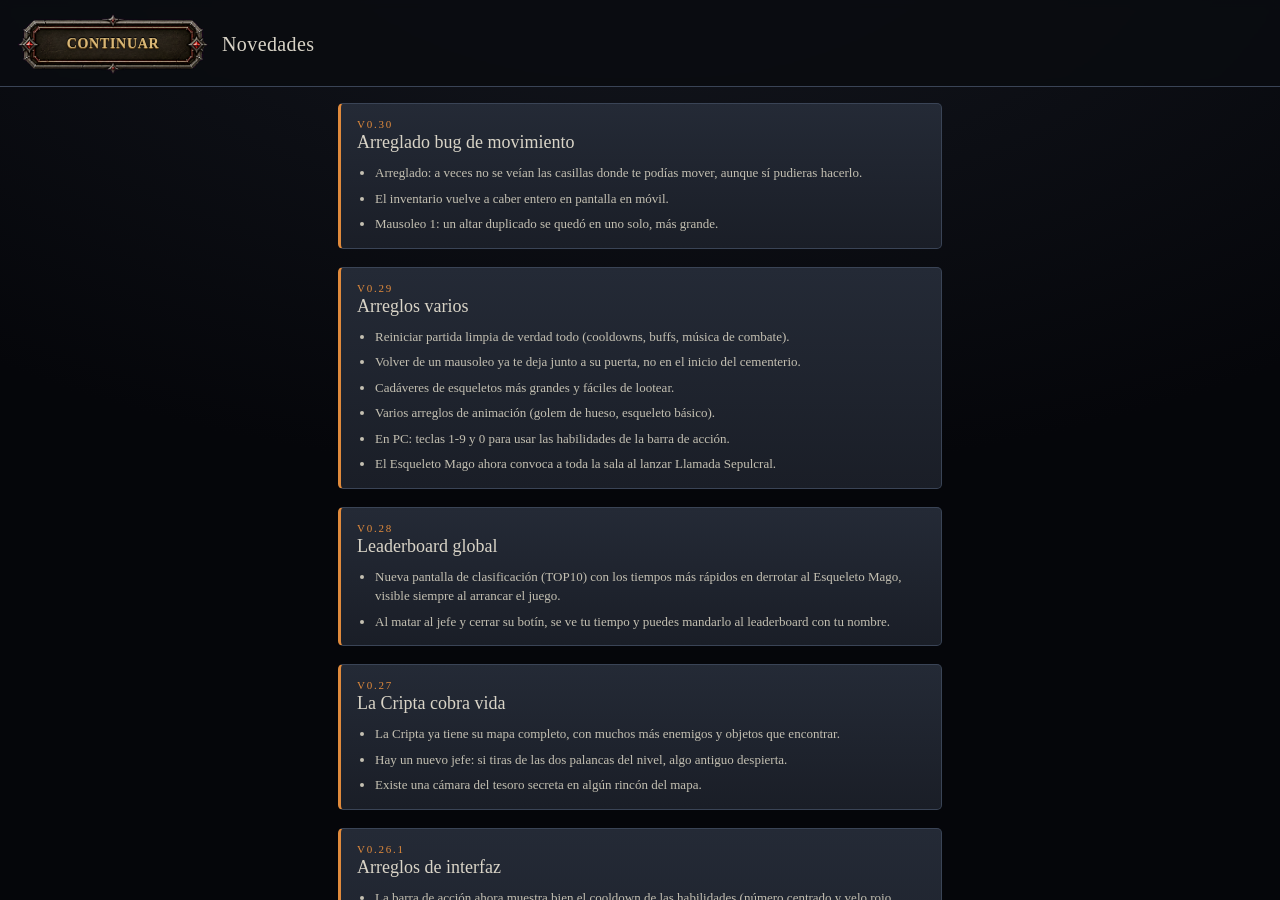
==== commit 68cccc1f: "V0.30 — Elevación oculta, inventario, altar, bug de movimiento y telemetría - Casillas de elevación " ====
--- a/index.html
+++ b/index.html
@@ -14,7 +14,7 @@
 <meta http-equiv="Pragma" content="no-cache">
 <meta http-equiv="Expires" content="0">
 <title>Cripta</title>
-<link rel="stylesheet" href="./css/styles.css?v=0.29">
+<link rel="stylesheet" href="./css/styles.css?v=0.30">
 </head>
 <body>
 <div id="game">
@@ -195,6 +195,6 @@
   </div>
 </div>
 
-<script type="module" src="./js/main.js?v=0.29"></script>
+<script type="module" src="./js/main.js?v=0.30"></script>
 </body>
 </html>
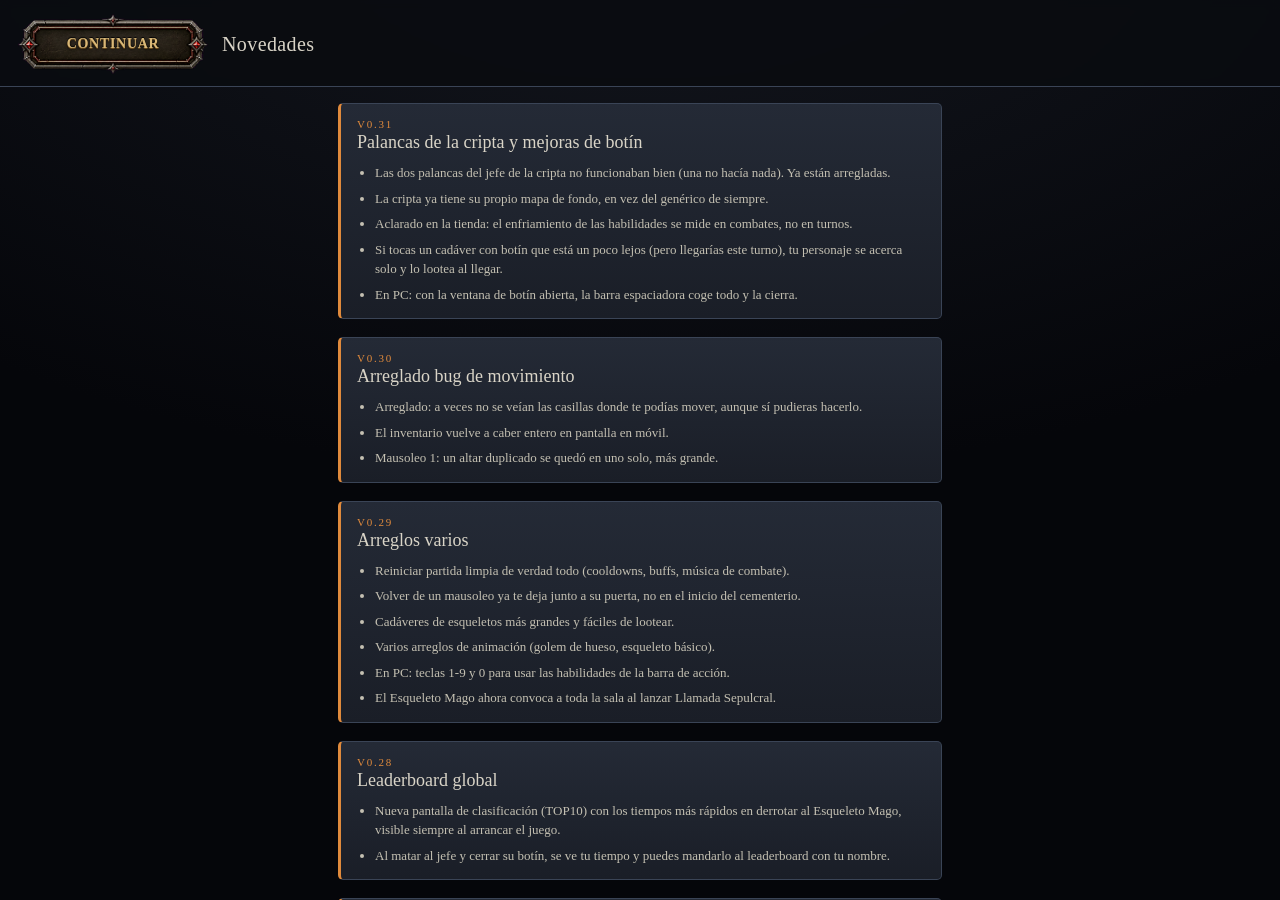
==== commit f29893a8: "V0.31 — Palancas de la cripta, fondo pintado, pathfinding de botín y más - Las dos palancas del jefe" ====
--- a/index.html
+++ b/index.html
@@ -14,7 +14,7 @@
 <meta http-equiv="Pragma" content="no-cache">
 <meta http-equiv="Expires" content="0">
 <title>Cripta</title>
-<link rel="stylesheet" href="./css/styles.css?v=0.30">
+<link rel="stylesheet" href="./css/styles.css?v=0.31">
 </head>
 <body>
 <div id="game">
@@ -195,6 +195,6 @@
   </div>
 </div>
 
-<script type="module" src="./js/main.js?v=0.30"></script>
+<script type="module" src="./js/main.js?v=0.31"></script>
 </body>
 </html>
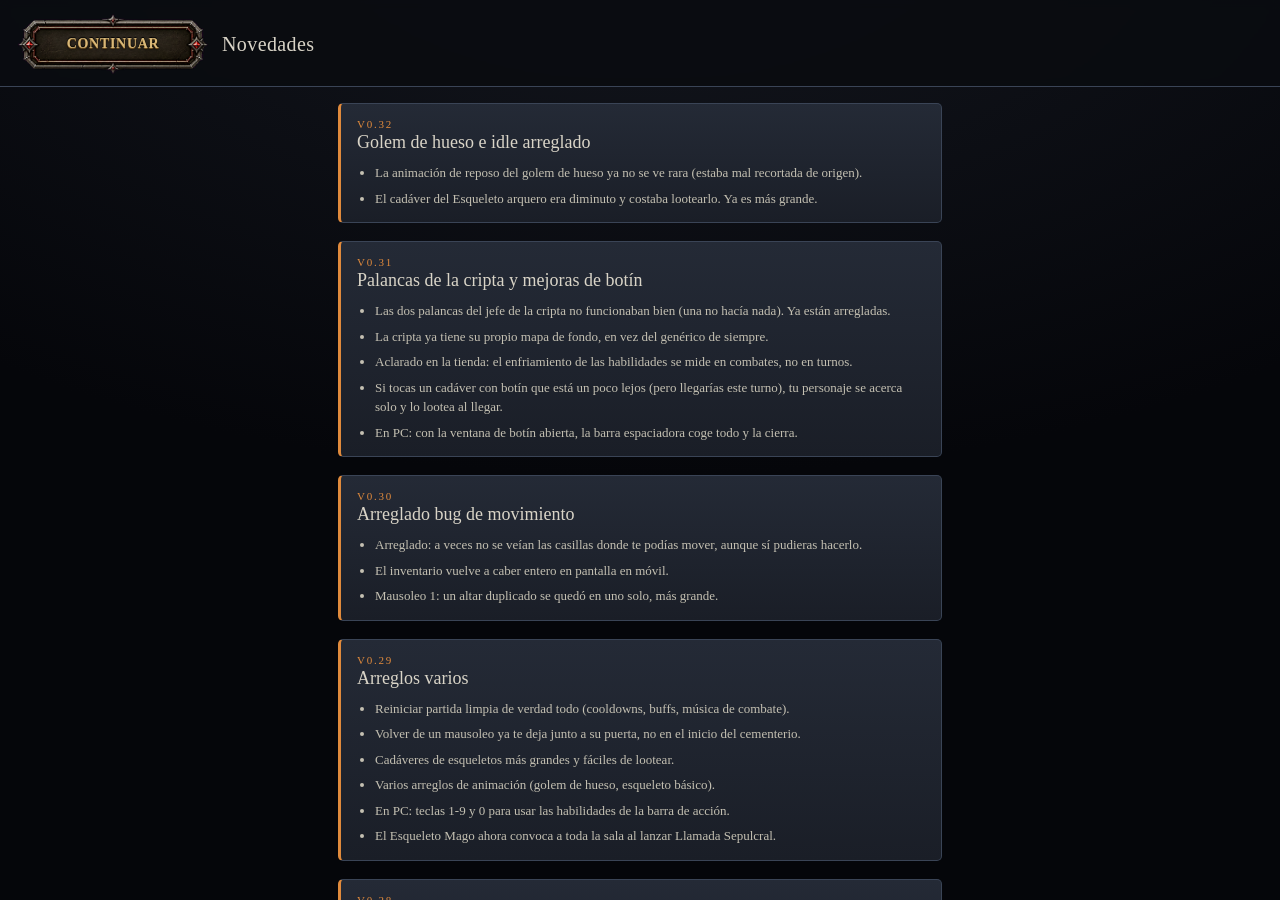
==== commit a3f1183b: "V0.32 — Golem de hueso: idle reconstruido + cadáver del arquero agrandado - El idle del golem de hue" ====
--- a/index.html
+++ b/index.html
@@ -14,7 +14,7 @@
 <meta http-equiv="Pragma" content="no-cache">
 <meta http-equiv="Expires" content="0">
 <title>Cripta</title>
-<link rel="stylesheet" href="./css/styles.css?v=0.31">
+<link rel="stylesheet" href="./css/styles.css?v=0.32">
 </head>
 <body>
 <div id="game">
@@ -195,6 +195,6 @@
   </div>
 </div>
 
-<script type="module" src="./js/main.js?v=0.31"></script>
+<script type="module" src="./js/main.js?v=0.32"></script>
 </body>
 </html>
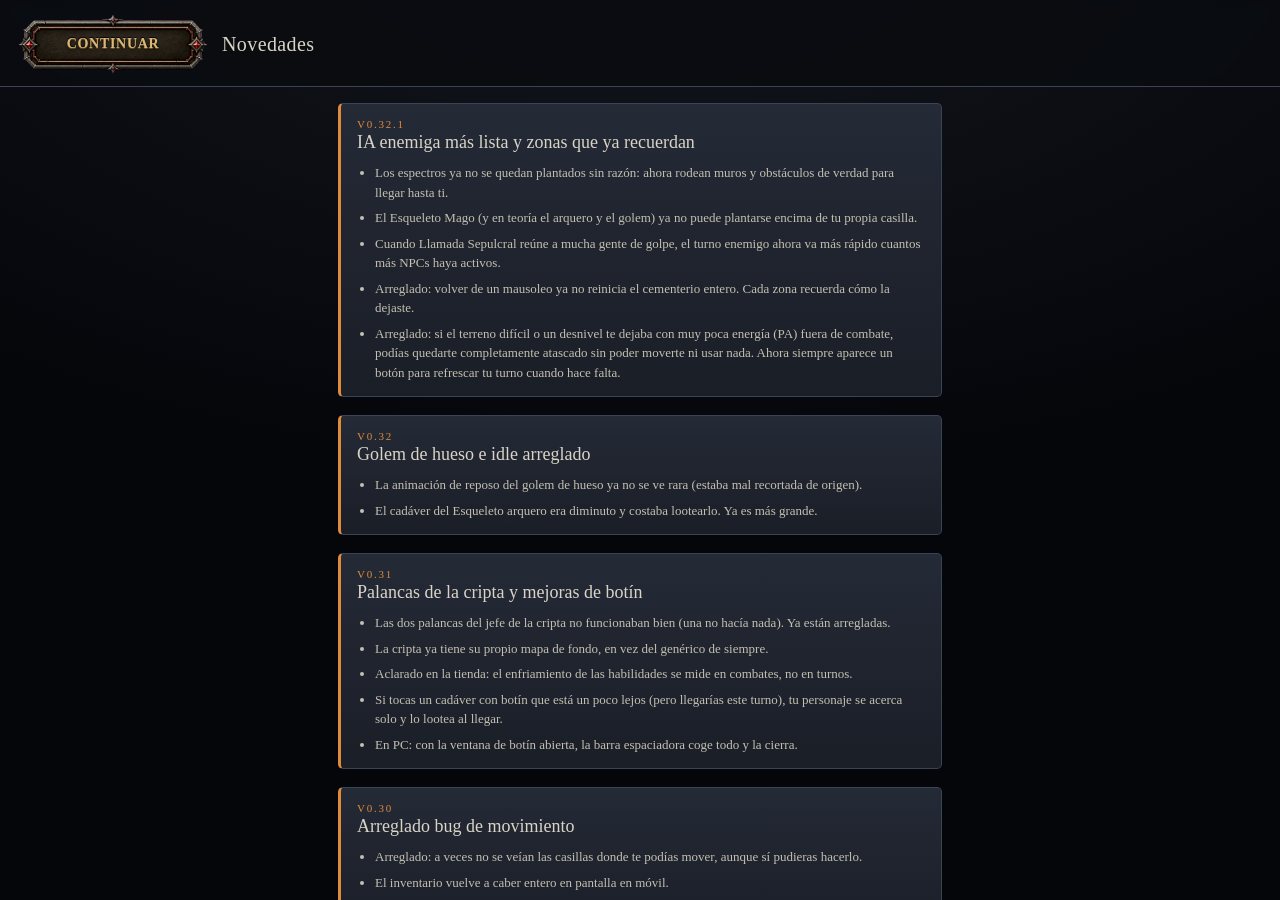
==== commit e9b4048c: "V0.32.1 — IA enemiga, fotos por zona y héroe atascado en terreno difícil - Espectros ahora rodean ob" ====
--- a/index.html
+++ b/index.html
@@ -14,7 +14,7 @@
 <meta http-equiv="Pragma" content="no-cache">
 <meta http-equiv="Expires" content="0">
 <title>Cripta</title>
-<link rel="stylesheet" href="./css/styles.css?v=0.32">
+<link rel="stylesheet" href="./css/styles.css?v=0.32.1">
 </head>
 <body>
 <div id="game">
@@ -195,6 +195,6 @@
   </div>
 </div>
 
-<script type="module" src="./js/main.js?v=0.32"></script>
+<script type="module" src="./js/main.js?v=0.32.1"></script>
 </body>
 </html>
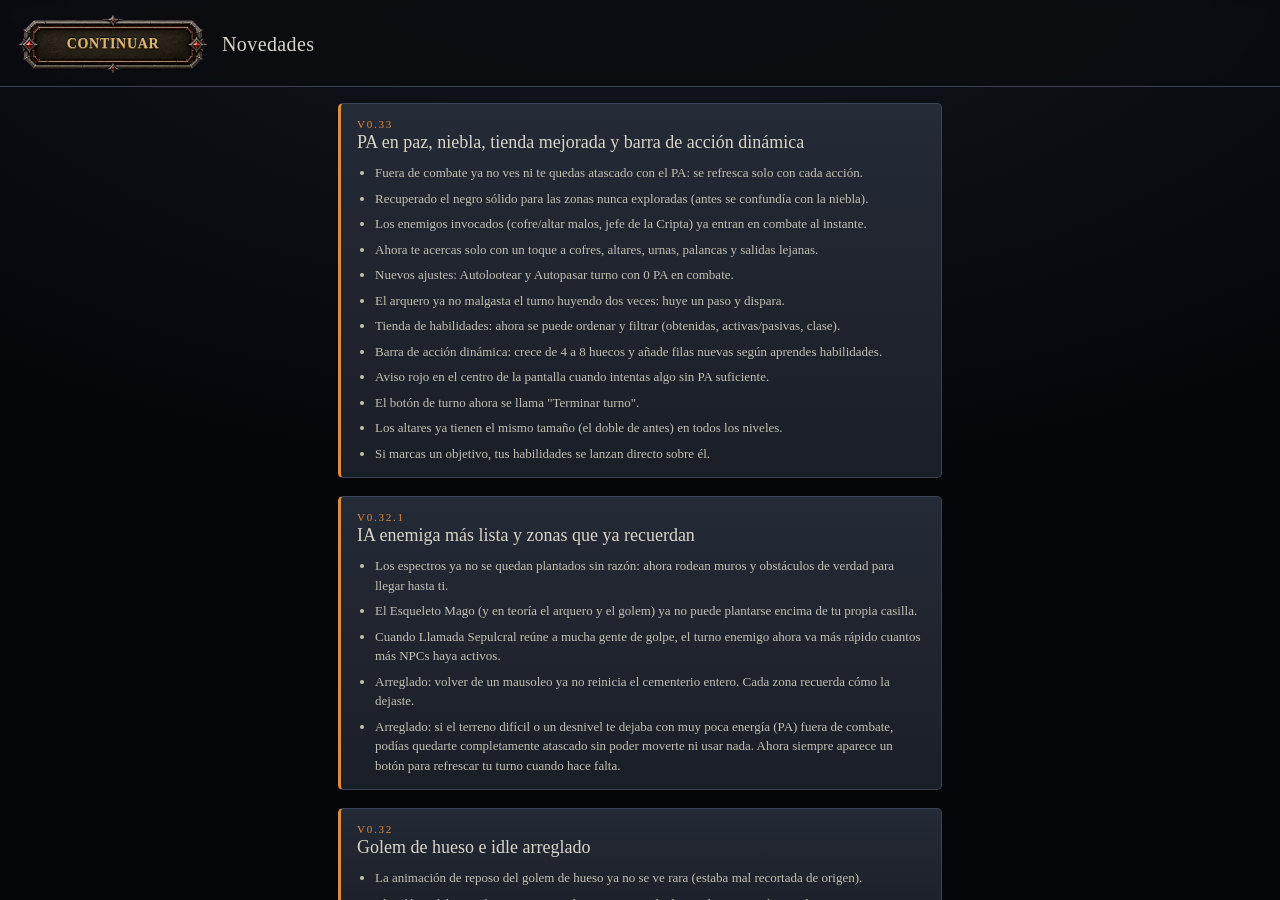
==== commit f791a2e4: "V0.33 — PA en paz, niebla, tienda mejorada y barra de acción dinámica - PA fuera de combate: ya no s" ====
--- a/index.html
+++ b/index.html
@@ -14,7 +14,7 @@
 <meta http-equiv="Pragma" content="no-cache">
 <meta http-equiv="Expires" content="0">
 <title>Cripta</title>
-<link rel="stylesheet" href="./css/styles.css?v=0.32.1">
+<link rel="stylesheet" href="./css/styles.css?v=0.33">
 </head>
 <body>
 <div id="game">
@@ -115,6 +115,9 @@
         <button class="langbtn" id="speedFast" data-speed="fast"></button>
       </div>
 
+      <label class="checkrow"><input type="checkbox" id="autoLootCheck"><span id="setAutoLootLabel"></span></label>
+      <label class="checkrow"><input type="checkbox" id="autoSkipZeroAPCheck"><span id="setAutoSkipZeroAPLabel"></span></label>
+
       <button class="primary" id="repositionBtn"></button>
 
       <button class="primary" id="reset" aria-label="Reiniciar"></button>
@@ -128,6 +131,12 @@
 
   <!-- Botón flotante que ancla la interfaz en su sitio al reposicionarla. -->
   <button class="layoutApplyBtn" id="layoutApplyBtn"></button>
+
+  <!-- Aviso central de acción bloqueada (estilo "mensaje de error" de WoW):
+       texto rojo grande en medio de la pantalla, un instante, cuando se
+       intenta mover/atacar/usar algo sin PA suficiente. No bloquea toques
+       (pointer-events:none) — ver showActionError() en ui.js. -->
+  <div class="actionError" id="actionError"></div>
 
   <!-- Carta de evento -->
   <div class="veil" id="veil"><div class="card" id="card"></div></div>
@@ -188,6 +197,18 @@
     </div>
     <div class="skillshop-subtitle" id="skillShopSubtitle"></div>
     <div class="skillshop-notice" id="shopNotice"></div>
+    <div class="skillshop-filters" id="skillShopFilters">
+      <div class="skillshop-filter-group" id="filterOwnedGroup" data-filter="owned">
+        <button class="langbtn" data-value="all"></button>
+        <button class="langbtn" data-value="owned"></button>
+      </div>
+      <div class="skillshop-filter-group" id="filterKindGroup" data-filter="kind">
+        <button class="langbtn" data-value="all"></button>
+        <button class="langbtn" data-value="active"></button>
+        <button class="langbtn" data-value="passive"></button>
+      </div>
+      <select class="skillshop-classfilter" id="filterClassSelect"></select>
+    </div>
     <div class="skillshop-body" id="skillShopBody"></div>
     <div class="skillshop-foot">
       <button class="primary skillshop-finish" id="shopFinishBtn"></button>
@@ -195,6 +216,6 @@
   </div>
 </div>
 
-<script type="module" src="./js/main.js?v=0.32.1"></script>
+<script type="module" src="./js/main.js?v=0.33"></script>
 </body>
 </html>
--- a/css/styles.css
+++ b/css/styles.css
@@ -277,6 +277,8 @@
   font:inherit; font-size:13px; padding:9px; cursor:pointer; }
 .langbtn.on{ border-color:var(--ember); color:var(--ember); }
 .panel input[type=range]{ width:100%; accent-color:var(--ember); }
+.panel .checkrow{ display:flex; align-items:center; gap:10px; text-transform:none; letter-spacing:normal; font-size:14px; color:var(--bone); margin:12px 0; cursor:pointer; }
+.panel .checkrow input[type=checkbox]{ width:18px; height:18px; accent-color:var(--ember); flex-shrink:0; }
 .panel .primary{ width:100%; margin-top:18px; }
 .panel .ver{ text-align:center; color:#565b66; font-size:11px; margin-top:12px; }
 
@@ -559,8 +561,9 @@
    ===================================================================== */
 .actionbar{ bottom:calc(max(12px,env(safe-area-inset-bottom)) + 78px); left:12px;
   transform:translate(var(--dragX,0px),var(--dragY,0px)) scale(var(--ui)); transform-origin:bottom left;
-  display:flex; gap:6px; padding:6px; background:rgba(26,30,39,.82);
+  display:flex; flex-direction:column; gap:6px; padding:6px; background:rgba(26,30,39,.82);
   border:1px solid var(--steel); border-radius:6px; backdrop-filter:blur(3px); }
+.actionbar-row{ display:flex; gap:6px; }
 .actionbar-slot{ width:44px; height:44px; border-radius:5px; flex:none; position:relative;
   background:rgba(10,12,17,.6); border:1px solid var(--steel); }
 .actionbar-slot.actionbar-filled{ border-color:var(--ember); cursor:pointer; }
@@ -646,3 +649,38 @@
   .skill-name{ font-size:18px; }
   .skill-desc,.skill-tierdesc{ font-size:14px; }
 }
+
+/* Aviso central de acción bloqueada (estilo WoW: "Not enough energy") — ver
+   showActionError() en ui.js, usado cuando falta PA para moverse/atacar/usar
+   algo. Encima de todo salvo las cartas modales; nunca bloquea toques. */
+.actionError{
+  position:absolute; top:38%; left:50%; z-index:60; pointer-events:none;
+  font-family:Georgia,"Times New Roman",serif; font-weight:700; font-size:26px;
+  letter-spacing:.04em; text-transform:uppercase; color:#ff3b30; text-align:center;
+  text-shadow:0 0 10px rgba(0,0,0,.85), 0 0 22px rgba(255,40,30,.55), 2px 2px 0 #1a0000;
+  opacity:0; white-space:nowrap;
+  transform:translate(-50%,-50%) scale(.85);
+}
+.actionError.show{ animation:actionErrorPop 1.15s ease-out forwards; }
+@keyframes actionErrorPop{
+  0%   { opacity:0;   transform:translate(-50%,-50%) scale(.8); }
+  12%  { opacity:1;   transform:translate(-50%,-50%) scale(1.1); }
+  22%  { opacity:1;   transform:translate(-50%,-50%) scale(1); }
+  78%  { opacity:1;   transform:translate(-50%,-56%) scale(1); }
+  100% { opacity:0;   transform:translate(-50%,-62%) scale(1); }
+}
+@media (pointer: coarse) { .actionError{ font-size:20px; } }
+
+/* Filtros de la tienda de habilidades: obtenidas/todas, activas/pasivas y
+   clase. Reutiliza .langbtn (mismo estilo que los botones de idioma). */
+.skillshop-filters{ display:flex; flex-wrap:wrap; gap:8px; align-items:center; margin:0 0 10px; }
+.skillshop-filter-group{ display:flex; gap:4px; }
+.skillshop-filter-group .langbtn{ flex:none; padding:6px 12px; font-size:12px; }
+.skillshop-classfilter{ background:var(--stone-900); color:var(--bone); border:1px solid var(--steel);
+  border-radius:4px; padding:6px 10px; font:inherit; font-size:12px; margin-left:auto; }
+@media (pointer: coarse) {
+  .skillshop-filter-group .langbtn{ padding:8px 10px; font-size:13px; }
+  .skillshop-classfilter{ font-size:13px; padding:8px 10px; }
+  .skillshop-filters{ width:100%; }
+  .skillshop-classfilter{ margin-left:0; width:100%; }
+}
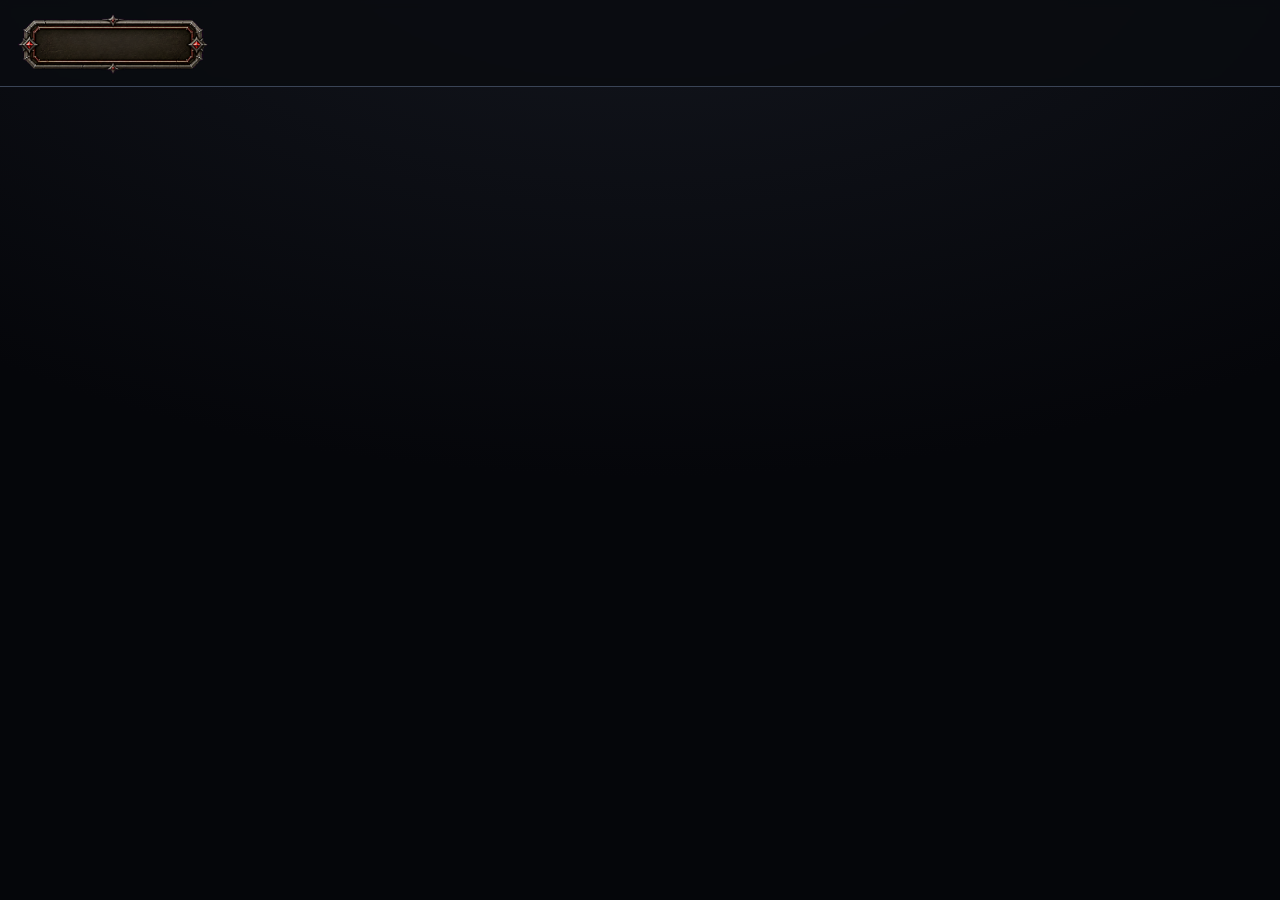
==== commit 22940530: "V0.33.1 — Jefe sin combate forzado, nueva victoria y conectores arreglados - El Esqueleto Mago ya no" ====
--- a/index.html
+++ b/index.html
@@ -14,7 +14,7 @@
 <meta http-equiv="Pragma" content="no-cache">
 <meta http-equiv="Expires" content="0">
 <title>Cripta</title>
-<link rel="stylesheet" href="./css/styles.css?v=0.33">
+<link rel="stylesheet" href="./css/styles.css?v=0.33.1">
 </head>
 <body>
 <div id="game">
@@ -38,7 +38,10 @@
       </div>
       <div class="stat"><img class="goldIcon" src="./assets/ui/gold_icon.png" alt=""> <b id="gold">0</b></div>
     </div>
-    <button class="skipturn" id="endTurn"></button>
+    <div class="turnbuttons" id="turnButtons">
+      <button class="skipturn" id="endTurn"></button>
+      <button class="skipturn restartlevel hidden" id="restartLevelBtn"></button>
+    </div>
     <div class="foeRow" id="foeRow"></div>
   </div>
 
@@ -216,6 +219,6 @@
   </div>
 </div>
 
-<script type="module" src="./js/main.js?v=0.33"></script>
+<script type="module" src="./js/main.js?v=0.33.1"></script>
 </body>
 </html>
--- a/css/styles.css
+++ b/css/styles.css
@@ -90,6 +90,15 @@
   color:#d9b878; text-shadow:0 1px 0 #6b4a1a, 0 -1px 1px #000, 0 2px 3px rgba(0,0,0,.7); }
 .skipturn:hover{ color:#eccb8f; }
 
+/* Fila que aloja "Terminar turno" y, cuando ya se mató al jefe, "Reiniciar
+   nivel" justo al lado (mismo marco, ver .restartlevel más abajo). Con un
+   solo botón visible se ve exactamente igual que antes (ancho al 50% de
+   siempre); con los dos, se reparten el mismo hueco a partes iguales. */
+.turnbuttons{ display:flex; gap:6px; align-self:flex-start; width:50%; }
+.turnbuttons .skipturn{ align-self:auto; }
+.turnbuttons.two-buttons{ width:78%; }
+.turnbuttons.two-buttons .skipturn{ width:50%; font-size:8px; }
+
 /* Cajas individuales de vida de enemigo, una por enemigo vivo, bajo "Fin de turno".
    Apiladas verticalmente (una debajo de otra), ancho a juego con el panel del
    héroe. Marco de 2 filas (assets/ui/foe_panel.png, 1810×369): fila 1 = nombre
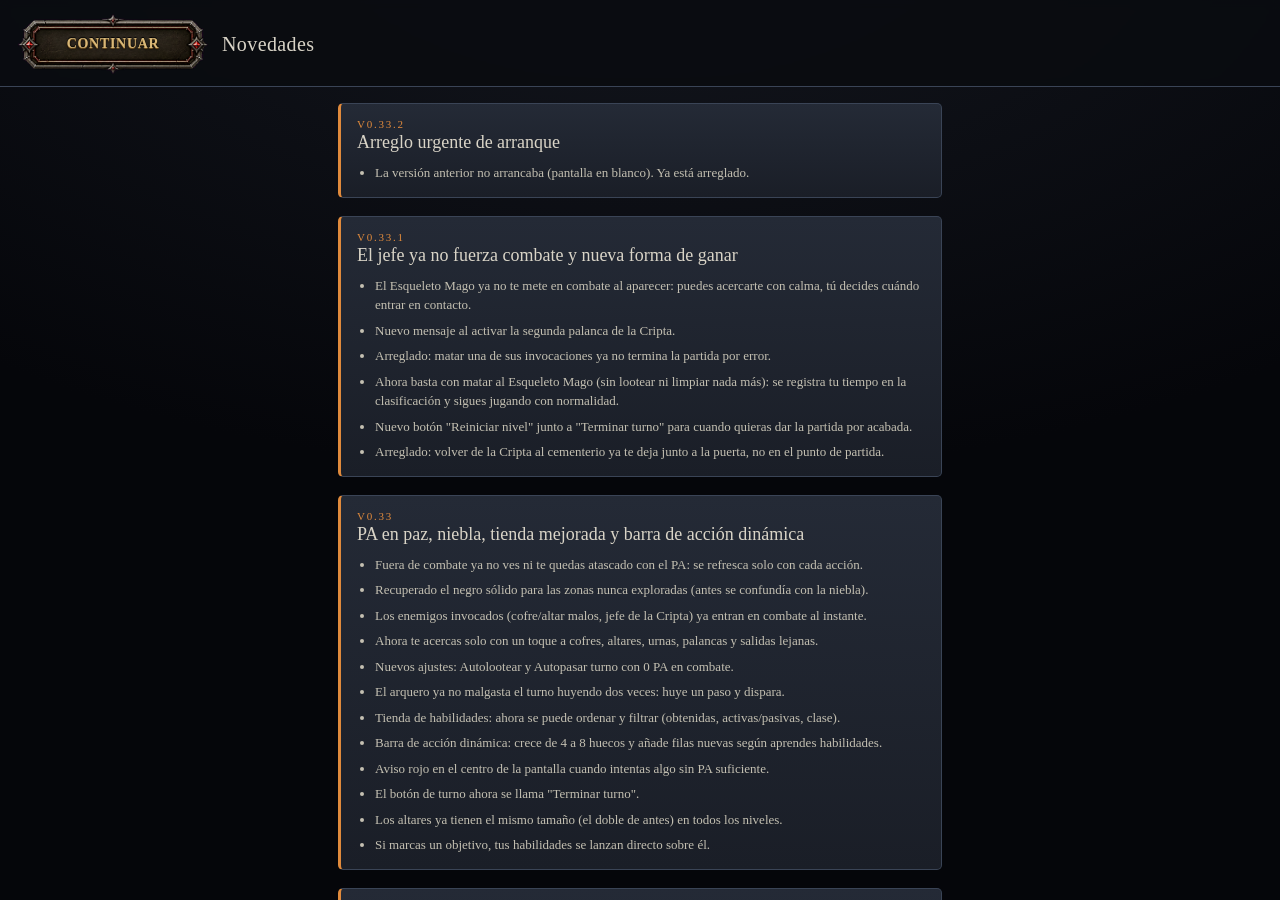
==== commit 29d03618: "V0.33.2 — Arreglo urgente: la V0.33.1 no arrancaba - main.js importaba dos funciones que ya no exist" ====
--- a/index.html
+++ b/index.html
@@ -14,7 +14,7 @@
 <meta http-equiv="Pragma" content="no-cache">
 <meta http-equiv="Expires" content="0">
 <title>Cripta</title>
-<link rel="stylesheet" href="./css/styles.css?v=0.33.1">
+<link rel="stylesheet" href="./css/styles.css?v=0.33.2">
 </head>
 <body>
 <div id="game">
@@ -219,6 +219,6 @@
   </div>
 </div>
 
-<script type="module" src="./js/main.js?v=0.33.1"></script>
+<script type="module" src="./js/main.js?v=0.33.2"></script>
 </body>
 </html>
